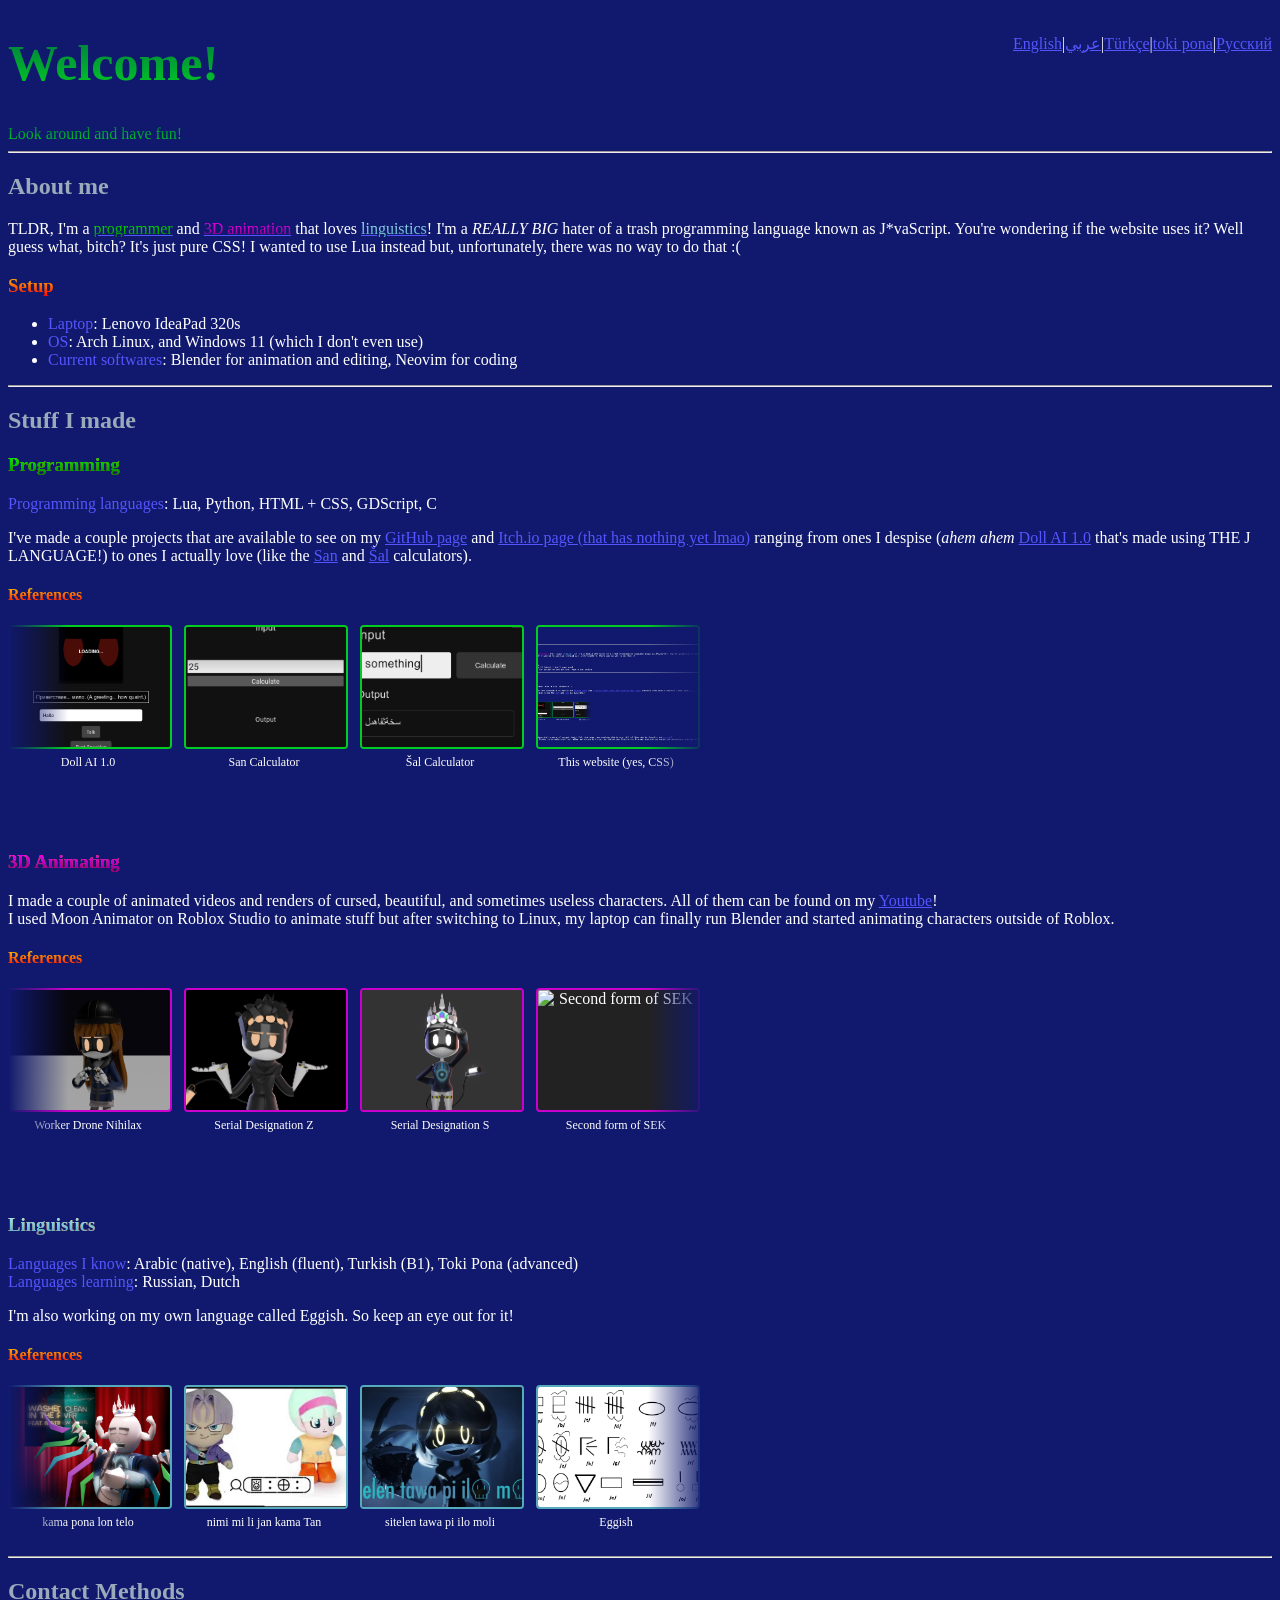
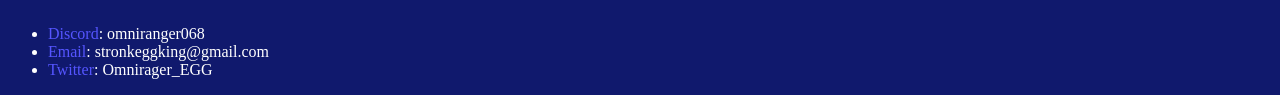
==== index.html @ 69fe3545 "Added files" ====
<!DOCTYPE html>
<html>

  <head>
    <link rel="stylesheet" href="style.css">

    <title>SEK's Website</title>
  </head>

  <body bgcolor="#10196d">
    <LangSwitch><a href="index.html">English</a>|<a href="arabic.html">عربي</a>|<a href="turkish.html">Türkçe</a>|<a href="tokipona.html">toki pona</a>|<a href="russian.html">Русский</a></LangSwitch>

    <h1>Welcome!</h1>
    <span class="UnderTitle">Look around and have fun!</span>

    <hr>

    <h2>About me</h2>
    <p>
      TLDR, I'm a <a href="#programming"><programming>programmer</programming></a> and <a href="#anim"><anim>3D animation</anim></a> that loves <a href="#langV"><langV>linguistics</langV></a>! I'm a <i>REALLY BIG</i> hater of a trash programming language known as J*vaScript. You're wondering if the website uses it? Well guess what, bitch? It's just pure CSS! I wanted to use Lua instead but, unfortunately, there was no way to do that :(
    </p>

    <h3>Setup</h3>
    <ul>
      <li><a>Laptop</a>: Lenovo IdeaPad 320s</li>
      <li><a>OS</a>: Arch Linux, and Windows 11 (which I don't even use)</li>
      <li><a>Current softwares</a>: Blender for animation and editing, Neovim for coding</li>
    </ul>

    <hr>

    <h2>Stuff I made</h2>

    <h3 id="programming"><programming>Programming</programming></h3>
    <a>Programming languages</a>: Lua, Python, HTML + CSS, GDScript, C
    <p>
      I've made a couple projects that are available to see on my <a href="https://github.com/StronkEggKing">GitHub page</a> and <a href="https://stronk-egg-king.itch.io/">Itch.io page (that has nothing yet lmao)</a> ranging from ones I despise (<i>ahem ahem</i> <a href="https://github.com/StronkEggKing/Doll-AI-1.0">Doll AI 1.0</a> that's made using THE J LANGUAGE!) to ones I actually love (like the <a href="https://github.com/StronkEggKing/San-Calculator">San</a> and <a href="https://github.com/StronkEggKing/shal-calculator">Šal</a> calculators).
    </p>

    <h4>References</h4>
    <div class="gallery-reel gallery-programming">
      <div class="gallery-track">
        <div class="gallery-item"><img src="Images/Coding/Doll-AI-One.png" alt="Doll AI 1.0"><span>Doll AI 1.0</span></div>
        <div class="gallery-item"><img src="Images/Coding/San.png" alt="San Calculator"><span>San Calculator</span></div>
        <div class="gallery-item"><img src="Images/Coding/Shal.png" alt="Šal Calculator"><span>Šal Calculator</span></div>
        <div class="gallery-item"><img src="Images/Coding/this-site.png" alt="This website"><span>This website (yes, CSS)</span></div>
        <!-- duplicate set for the seamless loop -->
        <div class="gallery-item" aria-hidden="true"><img src="Images/Coding/Doll-AI-One.png" alt="Doll AI 1.0"><span>Doll AI 1.0</span></div>
        <div class="gallery-item" aria-hidden="true"><img src="Images/Coding/San.png" alt="San Calculator"><span>San Calculator</span></div>
        <div class="gallery-item" aria-hidden="true"><img src="Images/Coding/Shal.png" alt="Šal Calculator"><span>Šal Calculator</span></div>
        <div class="gallery-item" aria-hidden="true"><img src="Images/Coding/this-site.png" alt="This website"><span>This website (yes, CSS)</span></div>
      </div>
    </div>

    <br>
    <br>

    <h3 id="anim"><anim>3D Animating</anim></h3>
    <p>
      I made a couple of animated videos and renders of cursed, beautiful, and sometimes useless characters. All of them can be found on my <a href="https://www.youtube.com/@STRONK_EGG_KING">Youtube</a>!
      <br>
      I used Moon Animator on Roblox Studio to animate stuff but after switching to Linux, my laptop can finally run Blender and started animating characters outside of Roblox.
    </p>

    <h4>References</h4>
    <div class="gallery-reel gallery-anim">
      <div class="gallery-track">
        <div class="gallery-item"><img src="Images/Renders/Nihilax-MD.png" alt="Worker Drone Nihilax"><span>Worker Drone Nihilax</span></div>
        <div class="gallery-item"><img src="Images/Renders/SD-Z.png" alt="SD-Z"><span>Serial Designation Z</span></div>
        <div class="gallery-item"><img src="Images/Renders/SD-S.png" alt="SD-S"><span>Serial Designation S</span></div>
        <div class="gallery-item"><img src="Images/Renders/SEK-2nd-form.png" alt="Second form of SEK"><span>Second form of SEK</span></div>
        <div class="gallery-item"><img src="Images/Renders/Zephyr.png" alt="Zephyr"><span>Zephyr</span></div>
        <div class="gallery-item"><img src="Images/Renders/Hitch.png" alt="Hitch"><span>Hitch in a forest</span></div>
        <div class="gallery-item"><img src="Images/Renders/Nihilax.png" alt="Nihilax"><span>Nihilax</span></div>
        <!-- duplicate set for the loop -->
        <div class="gallery-item" aria-hidden="true"><img src="Images/Renders/Nihilax-MD.png" alt="Worker Drone Nihilax"><span>Worker Drone Nihilax</span></div>
        <div class="gallery-item" aria-hidden="true"><img src="Images/Renders/SD-Z.png" alt="SD-Z"><span>Serial Designation Z</span></div>
        <div class="gallery-item" aria-hidden="true"><img src="Images/Renders/SD-S.png" alt="SD-S"><span>Serial Designation S</span></div>
        <div class="gallery-item" aria-hidden="true"><img src="Images/Renders/SEK-2nd-form.png" alt="Second form of SEK"><span>Second form of SEK</span></div>
        <div class="gallery-item" aria-hidden="true"><img src="Images/Renders/Zephyr.png" alt="Zephyr"><span>Zephyr</span></div>
        <div class="gallery-item" aria-hidden="true"><img src="Images/Renders/Hitch.png" alt="Hitch"><span>Hitch in a forest</span></div>
        <div class="gallery-item" aria-hidden="true"><img src="Images/Renders/Nihilax.png" alt="Nihilax"><span>Nihilax</span></div>
      </div>
    </div>


    <br>
    <br>

    <h3 id="langV"><langV>Linguistics</langV></h3>
    <p>
      <a>Languages I know</a>: Arabic (native), English (fluent), Turkish (B1), Toki Pona (advanced)
      <br>
      <a>Languages learning</a>: Russian, Dutch
      <br>
    </p>
    I'm also working on my own language called Eggish. So keep an eye out for it!

    <h4>References</h4>
    <div class="gallery-reel gallery-langV">
      <div class="gallery-track">
        <div class="gallery-item"><img src="Images/Linguistics/kplt.png" alt="kama pona lon telo"><span>kama pona lon telo</span></div>
        <div class="gallery-item"><img src="Images/Linguistics/nmljkt.png" alt="nimi mi li jan kama Tan"><span>nimi mi li jan kama Tan</span></div>
        <div class="gallery-item"><img src="Images/Linguistics/stpim.png" alt="sitelen tawa pi ilo moli"><span>sitelen tawa pi ilo moli</span></div>
        <div class="gallery-item"><img src="Images/Linguistics/eggish.png" alt="Eggish"><span>Eggish</span></div>
        <!-- duplicate set for the seamless loop -->
        <div class="gallery-item" aria-hidden="true"><img src="Images/Linguistics/kplt.png" alt="kama pona lon telo"><span>kama pona lon telo</span></div>
        <div class="gallery-item" aria-hidden="true"><img src="Images/Linguistics/nmljkt.png" alt="nimi mi li jan kama Tan"><span>nimi mi li jan kama Tan</span></div>
        <div class="gallery-item" aria-hidden="true"><img src="Images/Linguistics/stpim.png" alt="sitelen tawa pi ilo moli"><span>sitelen tawa pi ilo moli</span></div>
        <div class="gallery-item" aria-hidden="true"><img src="Images/Linguistics/eggish.png" alt="Eggish"><span>Eggish</span></div>
      </div>
    </div>

    <hr>

    <h2>Contact Methods</h2>
    <ul>
      <li><a>Discord</a>: omniranger068</li>
      <li><a>Email</a>: stronkeggking@gmail.com</li>
      <li><a>Twitter</a>: Omnirager_EGG</li>
    </ul>
  </body>

</html>
---- style.css ----
* {
  color: #fff;
  font-family: VCR OSD Mono;
}

LangSwitch {
  float: right;
  padding: 0px;
}

h1 {
  font-size: 50px;
  padding: 0px;
  background: linear-gradient(to top, #00cc22, #007744);
  -webkit-background-clip: text;
  -webkit-text-fill-color: transparent;
}

h2 {
  color: #99aabb;
}

h3, h4 {
  background: linear-gradient(to top, #ff0000, #ffcc00);
  -webkit-background-clip: text;
  -webkit-text-fill-color: transparent;
}

a {
  color: #5555ff;
}

.UnderTitle {
  padding: 0px;
  background: linear-gradient(to top, #00cc22, #007744);
  -webkit-background-clip: text;
  -webkit-text-fill-color: transparent;
}

programming {
  background: linear-gradient(to top, #008800, #00ff00);
  -webkit-background-clip: text;
  -webkit-text-fill-color: transparent;
}

anim {
  background: linear-gradient(to top, #880088, #ff00ff);
  -webkit-background-clip: text;
  -webkit-text-fill-color: transparent;
}

langV {
  background: linear-gradient(to top, #55aabb, #aaeeff);
  -webkit-background-clip: text;
  -webkit-text-fill-color: transparent;
}

/* --- Scrolling reference gallery (pure CSS, no JS, no Lua, nothing) --- */

.gallery-reel {
  width: 100%;
  max-width: 700px;
  overflow: hidden;
  position: relative;
  margin: 14px 0 26px;
}

.gallery-reel::before,
.gallery-reel::after {
  content: "";
  position: absolute;
  top: 0;
  bottom: 0;
  width: 60px;
  z-index: 2;
  pointer-events: none;
}
.gallery-reel::before {
  left: 0;
  background: linear-gradient(90deg, #10196d, transparent);
}
.gallery-reel::after {
  right: 0;
  background: linear-gradient(270deg, #10196d, transparent);
}

.gallery-track {
  display: flex;
  width: max-content;
  gap: 16px;
  animation: gallery-scroll 22s linear infinite;
}

.gallery-reel:hover .gallery-track {
  animation-play-state: paused;
}

@keyframes gallery-scroll {
  from { transform: translateX(0); }
  to   { transform: translateX(-50%); } /* items are duplicated below, so -50% loops seamlessly */
}

.gallery-item {
  flex: 0 0 auto;
  width: 160px;
  text-align: center;
}

.gallery-item img {
  width: 160px;
  height: 120px;
  object-fit: cover;
  border-radius: 4px;
  border: 2px solid #555555;
  display: block;
  background: #222222; /* shows while you're missing an image file */
}

.gallery-item span {
  display: block;
  margin-top: 6px;
  font-size: 12px;
}

/* accent border per section, matching the gradient tag colors above */
.gallery-programming .gallery-item img { border-color: #00cc22; }
.gallery-anim .gallery-item img { border-color: #cc00cc; }
.gallery-langV .gallery-item img { border-color: #55aabb; }

@media (prefers-reduced-motion: reduce) {
  .gallery-track {
    animation: none;
    overflow-x: auto;
  }
}
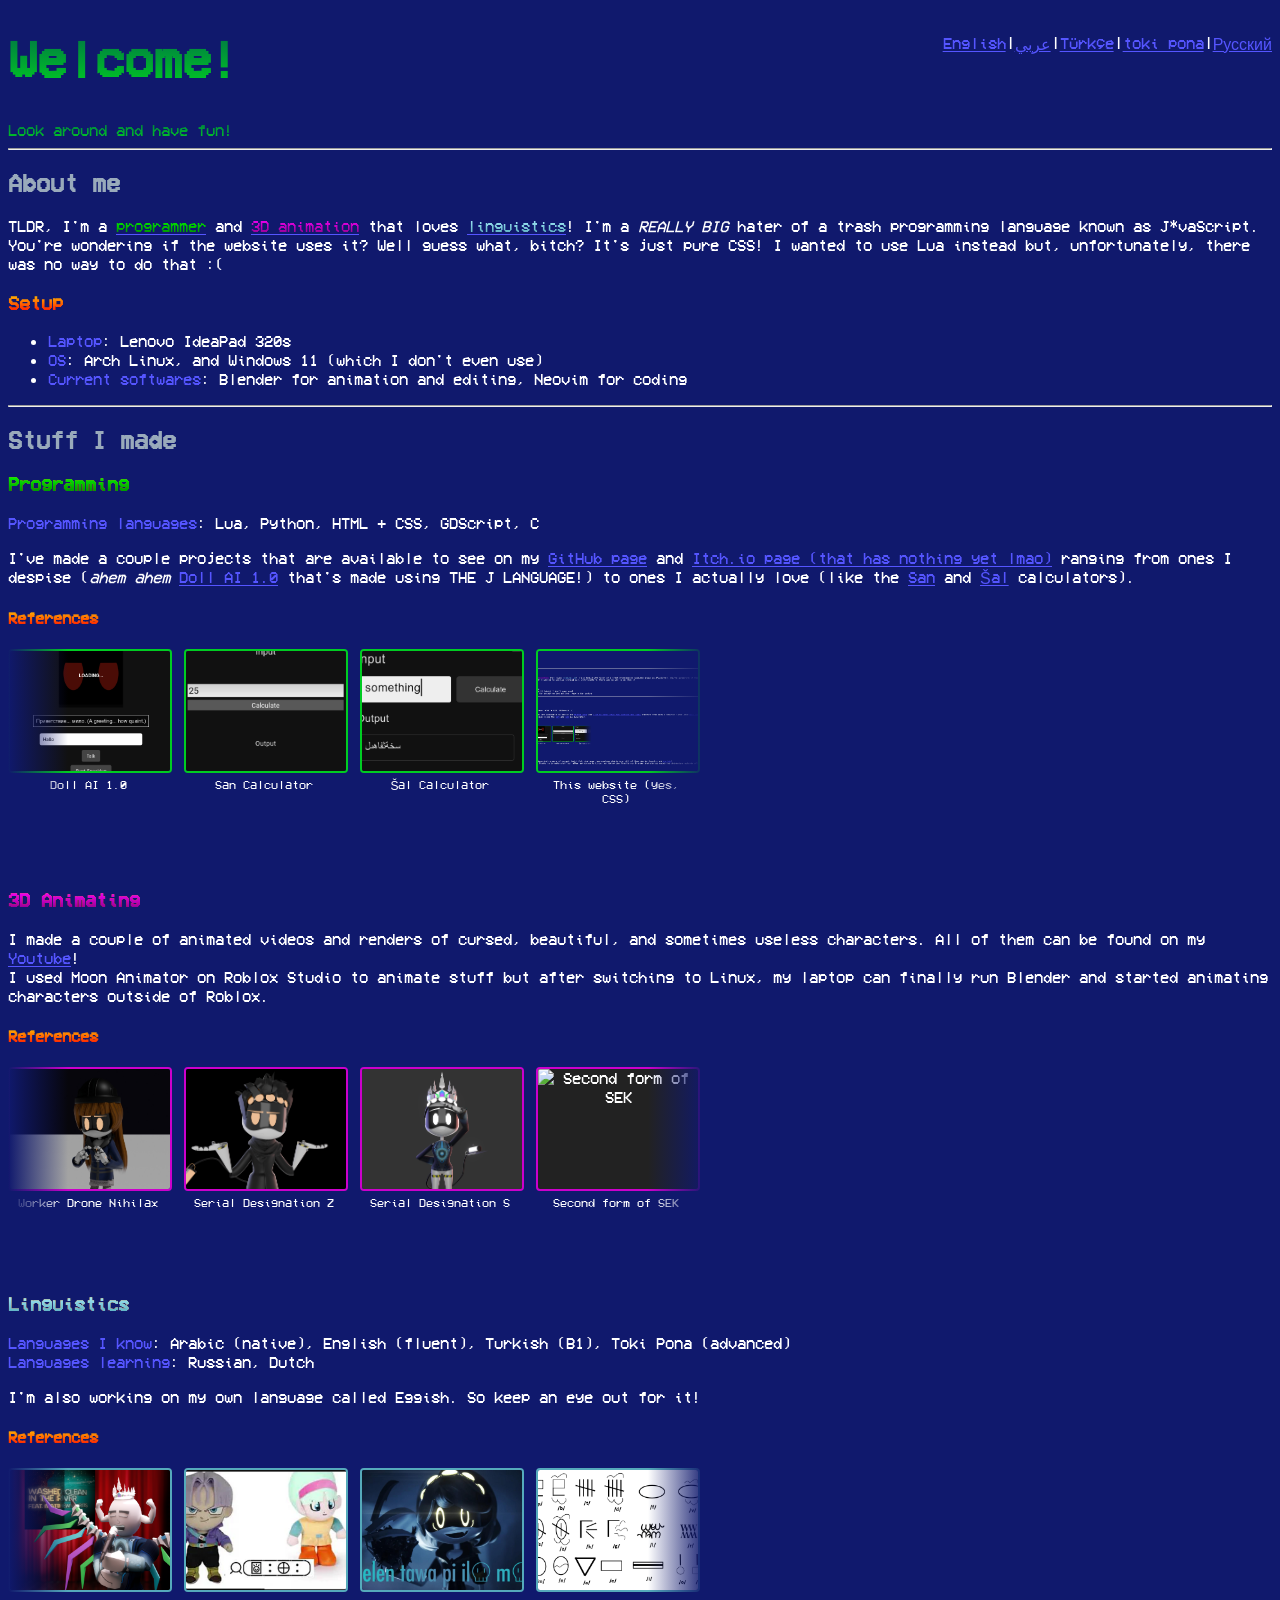
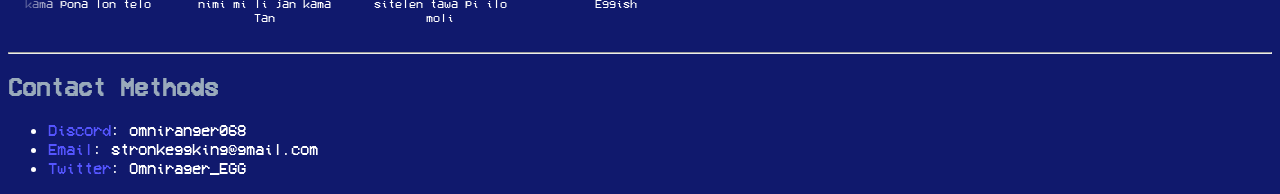
==== commit d260bbe0: "Added an icon to the page." ====
--- a/index.html
+++ b/index.html
@@ -3,6 +3,7 @@
 
   <head>
     <link rel="stylesheet" href="style.css">
+    <link rel="icon" href="Images/Icon.png">
 
     <title>SEK's Website</title>
   </head>
--- a/style.css
+++ b/style.css
@@ -1,11 +1,27 @@
-* {
+@font-face {
+  font-family: "VCR OSD Mono";
+  src: url(Fonts/VCR_OSD_MONO_1.001.ttf) format('truetype');
+}
+
+@font-face {
+  font-family: "nasin-nanpa";
+  src: url(Fonts/nasin-nanpa-4.0.2.otf) format('opentype');
+}
+
+
+body {
   color: #fff;
-  font-family: VCR OSD Mono;
+  font-family: "VCR OSD Mono", sans-serif;
+}
+
+body:has(#togBtn:checked) {
+  font-family: 'nasin-nanpa', sans-serif;
 }
 
 LangSwitch {
   float: right;
   padding: 0px;
+  font-family: "VCR OSD Mono", sans-serif !important;
 }
 
 h1 {
@@ -54,8 +70,6 @@
   -webkit-background-clip: text;
   -webkit-text-fill-color: transparent;
 }
-
-/* --- Scrolling reference gallery (pure CSS, no JS, no Lua, nothing) --- */
 
 .gallery-reel {
   width: 100%;
@@ -97,7 +111,7 @@
 
 @keyframes gallery-scroll {
   from { transform: translateX(0); }
-  to   { transform: translateX(-50%); } /* items are duplicated below, so -50% loops seamlessly */
+  to   { transform: translateX(-50%); }
 }
 
 .gallery-item {
@@ -113,7 +127,7 @@
   border-radius: 4px;
   border: 2px solid #555555;
   display: block;
-  background: #222222; /* shows while you're missing an image file */
+  background: #222222;
 }
 
 .gallery-item span {
@@ -122,7 +136,6 @@
   font-size: 12px;
 }
 
-/* accent border per section, matching the gradient tag colors above */
 .gallery-programming .gallery-item img { border-color: #00cc22; }
 .gallery-anim .gallery-item img { border-color: #cc00cc; }
 .gallery-langV .gallery-item img { border-color: #55aabb; }
@@ -133,3 +146,77 @@
     overflow-x: auto;
   }
 }
+
+Lasina {
+  font-family: "VCR OSD Mono", sans-serif !important;
+}
+
+.switch {
+  position: relative;
+  display: inline-block;
+  width: 90px;
+  height: 34px;
+  float: right;
+}
+
+.switch input {display:none;}
+
+.slider {
+  position: absolute;
+  cursor: pointer;
+  top: 0;
+  left: 0;
+  right: 0;
+  bottom: 0;
+  background-color: #ca2222;
+  -webkit-transition: .4s;
+  transition: .4s;
+}
+
+.slider:before {
+  position: absolute;
+  content: "";
+  height: 26px;
+  width: 26px;
+  left: 4px;
+  bottom: 4px;
+  background-color: white;
+  -webkit-transition: .4s;
+  transition: .4s;
+}
+
+input:checked + .slider {
+  background-color: #2ab934;
+}
+
+input:focus + .slider {
+  box-shadow: 0 0 1px #2196F3;
+}
+
+input:checked + .slider:before {
+  -webkit-transform: translateX(55px);
+  -ms-transform: translateX(55px);
+  transform: translateX(55px);
+}
+
+.on
+{
+  display: none;
+}
+
+.on, .off
+{
+  color: white;
+  position: absolute;
+  transform: translate(-50%,-50%);
+  top: 50%;
+  left: 50%;
+  font-size: 10px;
+  font-family: Verdana, sans-serif;
+}
+
+input:checked+ .slider .on
+{display: block;}
+
+input:checked + .slider .off
+{display: none;}
